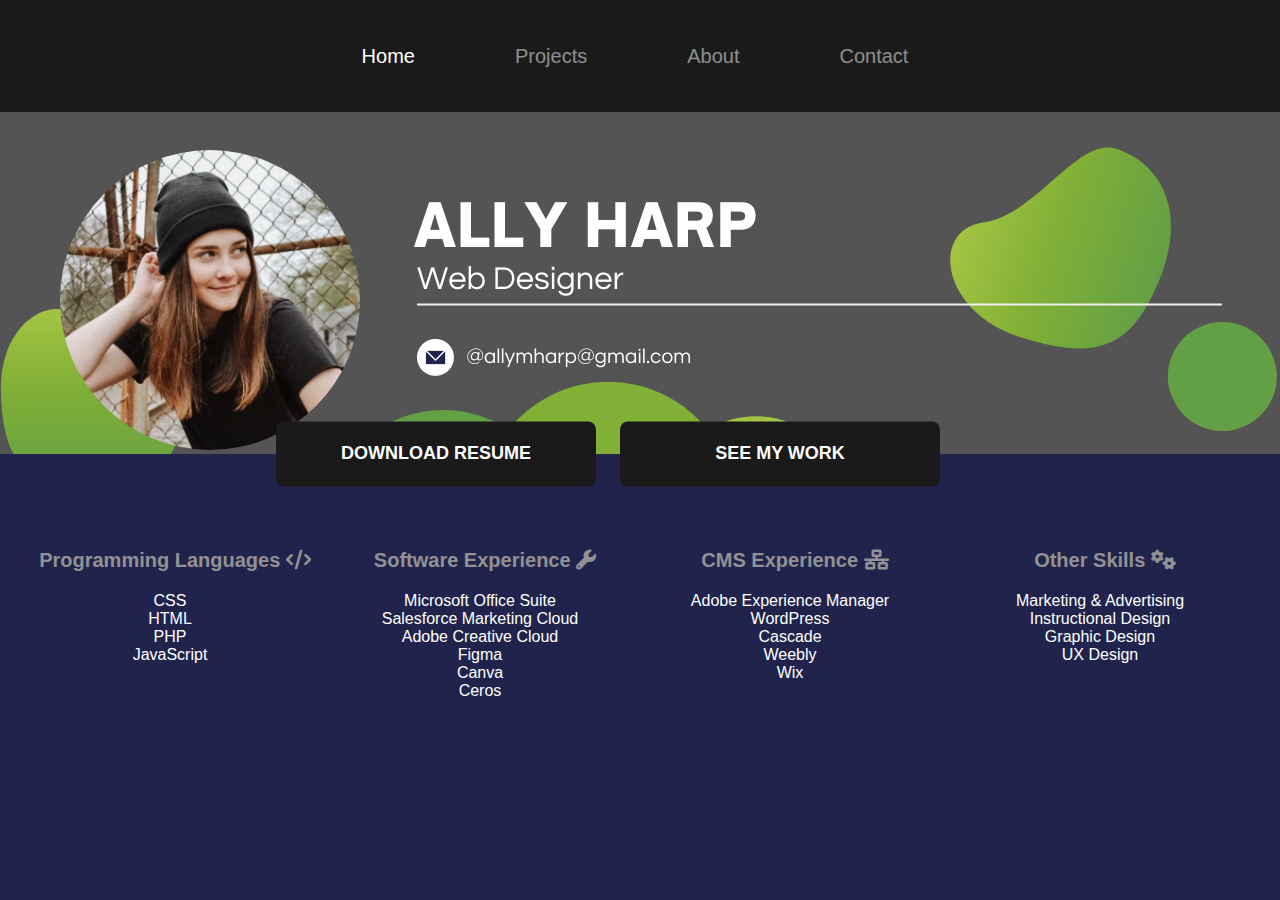
==== index.html @ 68c66d08 "first update" ====
<!DOCTYPE html>
<html lang="en">
<head>
    <meta charset="UTF-8">
    <link rel="stylesheet" href="style.css">
    <link rel="stylesheet" href="https://cdnjs.cloudflare.com/ajax/libs/font-awesome/6.0.0/css/all.min.css">
    <title>Ally Harp Portfolio</title>
</head>
<body>
    <header><nav class="navbar">
        <ul class="link-group">
            <li class="link act"><a href="index.html">home</a></li>
            <li class="link"><a href="projects.html">projects</a></li>
            <li class="link"><a href="about.html">about</a></li>
            <li class="link"><a href="#">contact</a></li>
        </ul>
    </nav></header>


 
    <section id="hero">
        <img src="images/IMG_5081.jpg" width="300px" height="300px" class="ally">
    </section>

    <div class="buttons">
        <a href="/images/Allison-Harp-Resume.pdf" download class="button1" style="display:inline-block; text-decoration:none; color:white; margin-right:20px;"><h1>DOWNLOAD RESUME</h1></a>
        <a href="projects.html" class="button2" style="display:inline-block; text-decoration:none; color:white;"><h1>SEE MY WORK</h1></a>
        
        </div>

        <div class="row">
            <div class="column">
                <h3 class="title">Programming Languages <i class="fa-solid fa-code" style="color:#929292;"></i></h3>
            <ul>
                <li>CSS</li>
                <li>HTML</li>
                <li>PHP</li>
                <li>JavaScript</li>
            </ul>
                        </div>
            <div class="column"><h3 class="title">Software Experience <i class="fa-solid fa-wrench" style="color:#929292;"></i></h3>
            <ul>
                <li>Microsoft Office Suite</li>
                <li>Salesforce Marketing Cloud</li>
                <li>Adobe Creative Cloud</li>
                <li>Figma</li>
                <li>Canva</li>
                <li>Ceros</li>
            </ul>
        </div>
            <div class="column">
                <h3 class="title">CMS Experience <i class="fa-solid fa-network-wired" style="color:#929292;"></i></h3>
            <ul>
                <li>Adobe Experience Manager</li>
                <li>WordPress</li>
                <li>Cascade</li>
                <li>Weebly</li>
                <li>Wix</li>   
            </ul>
        </div>
            <div class="column"><h3 class="title">Other Skills <i class="fa-solid fa-gears" style="color:#929292;"></i></h3>
                <ul>
                    <li>Marketing & Advertising</li>
                    <li>Instructional Design</li>
                    <li>Graphic Design</li>
                    <li>UX Design</li>
                </ul>
            </div>
          </div>

</body>
</html>
---- style.css ----
body, html {
    width: 100%;
    height: 100%;
    margin: 0px;
    padding: 0px;
    overflow-x: hidden;
    background-color: #20244D;
}

#hero {
    background: url(images/last.png);
    object-fit: cover; max-width: 100%; max-height: 400px;;
    background-repeat: no-repeat;
    margin-top:100px;
    padding-bottom:0px;
    margin-bottom:0;
}
.column {
    float: left;
    width: 25%;
    height:230px;
    margin-top: 20px;
  }

  .row {
   text-align:center;
   padding:20px;
   margin-top:-30px;
  }

h3.title {
    color:#929292;
    font-family:'Gill Sans', 'Gill Sans MT', Calibri, 'Trebuchet MS', sans-serif;
    font-size:20px;
    text-align: center;
}

ul {
    color:white;
    list-style:none;
    font-size:16px;
    font-family: 'Gill Sans', 'Gill Sans MT', Calibri, 'Trebuchet MS', sans-serif;
    margin-right:50px;
}

li {text-align: center;}
  

img.ally {
    border-radius: 50%;
    margin-top:50px;
    margin-left:60px;
}


.navbar{
    width: 100%;
    position: fixed;
    top: 0;
    left: 0;
    display: flex;
    justify-content: center;
    align-items: center;
    z-index: 9;
    background: #1a1a1a;
}

.link-group{
    list-style: none;
    display: flex;
}

.link a{
    color: #fff;
    opacity: 0.5;
    text-decoration: none;
    text-transform: capitalize;
    padding: 10px 30px;
    margin: 0 20px;
    line-height: 80px;
    transition: .5s;
    font-size: 20px;
}

.link a:hover, .link.act a{
    opacity: 1;
}

.button1 {
    background-color:#1A1A1A;
    font-family: 'Gill Sans', 'Gill Sans MT', Calibri, 'Trebuchet MS', sans-serif;
    padding:10px;
    width:300px;
    font-size:9px;
    transform: translate(-10%, -50%);
    -ms-transform: translate(-50%, -50%);
    border-radius: 8px;
}


.button2 {
    background-color:#1A1A1A;
    font-family: 'Gill Sans', 'Gill Sans MT', Calibri, 'Trebuchet MS', sans-serif;
    padding:10px;
    font-size:9px;
    width:300px;
    transform: translate(-10%, -50%);
    -ms-transform: translate(-50%, -50%);
    border-radius: 8px;}

.buttons {
    text-align:center;
    position: relative;
 
}


    .img {
      position: absolute;
      top: 0;
      left: 0;
      width: 100%;
      height: 100%;
      background-size: 900px 100%;
    }
  

    /* Slideshow container */
    .slideshow-container {
      max-width: 1000px;
      position: relative;
      margin: auto;
      margin-top:130px;
    }
    
    /* Hide the images by default */
    .mySlides {
      display: none;
    }
    
    /* Next & previous buttons */
    .prev, .next {
      cursor: pointer;
      position: absolute;
      top: 50%;
      width: auto;
      margin-top: -22px;
      padding: 16px;
      color: white;
      font-weight: bold;
      font-size: 18px;
      transition: 0.6s ease;
      border-radius: 0 3px 3px 0;
      user-select: none;
    }
    
    /* Position the "next button" to the right */
    .next {
      right: 0;
      border-radius: 3px 0 0 3px;
    }
    
    /* On hover, add a black background color with a little bit see-through */
    .prev:hover, .next:hover {
      background-color: rgba(0,0,0,0.8);
    }
    
    /* Number text (1/3 etc) */
    .numbertext {
      color: #f2f2f2;
      font-size: 12px;
      padding: 8px 12px;
      position: absolute;
      top: 0;
    }
    
    /* The dots/bullets/indicators */
    .dot {
      cursor: pointer;
      height: 15px;
      width: 15px;
      margin: 0 2px;
      background-color: #bbb;
      border-radius: 50%;
      display: inline-block;
      transition: background-color 0.6s ease;
    }
    
    .active, .dot:hover {
      background-color: #717171;
    }
    
    /* Fading animation */
    .fade {
      animation-name: fade;
      animation-duration: 1.5s;
    }
    
    @keyframes fade {
      from {opacity: .4}
      to {opacity: 1}
    }
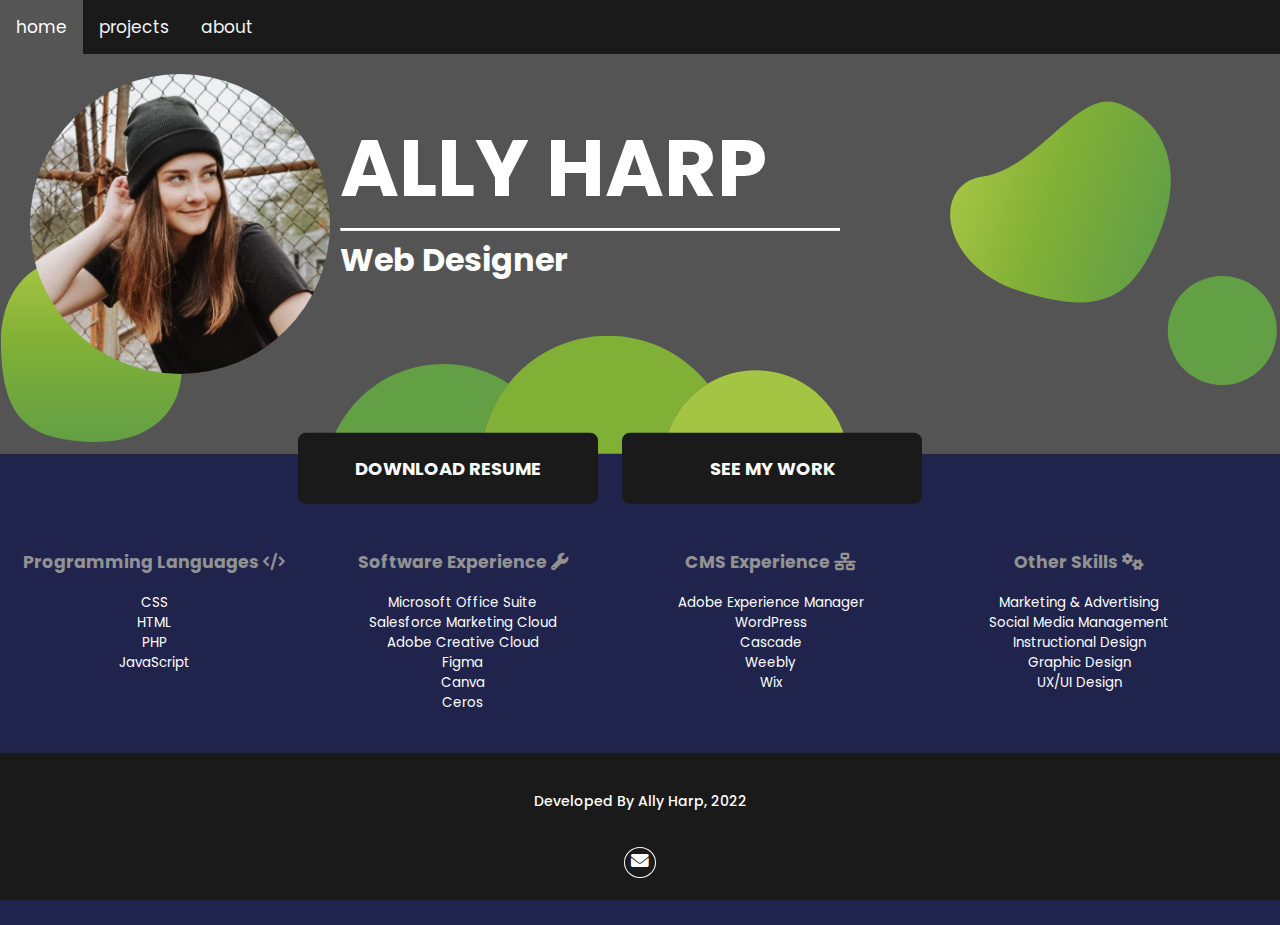
==== commit b7b7cc29: "changed pdf" ====
--- a/index.html
+++ b/index.html
@@ -2,34 +2,52 @@
 <html lang="en">
 <head>
     <meta charset="UTF-8">
+    <meta name="viewport" content="width=device-width, initial-scale=1.0">
     <link rel="stylesheet" href="style.css">
+    <link href='https://fonts.googleapis.com/css?family=Poppins' rel='stylesheet'>
     <link rel="stylesheet" href="https://cdnjs.cloudflare.com/ajax/libs/font-awesome/6.0.0/css/all.min.css">
     <title>Ally Harp Portfolio</title>
 </head>
 <body>
-    <header><nav class="navbar">
-        <ul class="link-group">
-            <li class="link act"><a href="index.html">home</a></li>
-            <li class="link"><a href="projects.html">projects</a></li>
-            <li class="link"><a href="about.html">about</a></li>
-            <li class="link"><a href="#">contact</a></li>
-        </ul>
-    </nav></header>
+        <div class="topnav" id="myTopnav">
+        
+              <a href="index.html" class="act">home</a>
+                <a href="projects.html">projects</a>
+              <a href="about.html">about</a>
+              <a href="javascript:void(0);" class="icon" onclick="myFunction()"><i class="fa fa-bars"></i></a>
+              </div>
 
-
+    <script>
+        function myFunction() {
+            var x =
+            document.getElementById("myTopnav");
+            if (x.className === "topnav") {
+                x.className += " responsive";
+            } else {
+                x.className = "topnav";
+            }
+        }
+    </script>
  
     <section id="hero">
-        <img src="images/IMG_5081.jpg" width="300px" height="300px" class="ally">
+        <div class="herotitle">
+      <img src="images/IMG_5081.jpg" width="300px" height="300px" class="ally">
+        <div class="flexcolumn">
+        <b><h1 class="name">ALLY HARP</h1></b>
+        <hr>
+        <h2 class="occupation">Web Designer</h2>
+    </div>
+    </div>
     </section>
 
     <div class="buttons">
-        <a href="/images/Allison-Harp-Resume.pdf" download class="button1" style="display:inline-block; text-decoration:none; color:white; margin-right:20px;"><h1>DOWNLOAD RESUME</h1></a>
+        <a href="/images/Ally-Harp-Resume.pdf" download class="button1" style="display:inline-block; text-decoration:none; color:white; margin-right:20px;"><h1>DOWNLOAD RESUME</h1></a>
         <a href="projects.html" class="button2" style="display:inline-block; text-decoration:none; color:white;"><h1>SEE MY WORK</h1></a>
         
         </div>
 
-        <div class="row">
-            <div class="column">
+        <div class="section group">
+            <div class="col span_1_of_4">
                 <h3 class="title">Programming Languages <i class="fa-solid fa-code" style="color:#929292;"></i></h3>
             <ul>
                 <li>CSS</li>
@@ -38,7 +56,7 @@
                 <li>JavaScript</li>
             </ul>
                         </div>
-            <div class="column"><h3 class="title">Software Experience <i class="fa-solid fa-wrench" style="color:#929292;"></i></h3>
+            <div class="col span_1_of_4"><h3 class="title">Software Experience <i class="fa-solid fa-wrench" style="color:#929292;"></i></h3>
             <ul>
                 <li>Microsoft Office Suite</li>
                 <li>Salesforce Marketing Cloud</li>
@@ -48,7 +66,7 @@
                 <li>Ceros</li>
             </ul>
         </div>
-            <div class="column">
+            <div class="col span_1_of_4">
                 <h3 class="title">CMS Experience <i class="fa-solid fa-network-wired" style="color:#929292;"></i></h3>
             <ul>
                 <li>Adobe Experience Manager</li>
@@ -58,15 +76,26 @@
                 <li>Wix</li>   
             </ul>
         </div>
-            <div class="column"><h3 class="title">Other Skills <i class="fa-solid fa-gears" style="color:#929292;"></i></h3>
+            <div class="col span_1_of_4"><h3 class="title">Other Skills <i class="fa-solid fa-gears" style="color:#929292;"></i></h3>
                 <ul>
                     <li>Marketing & Advertising</li>
+                    <li>Social Media Management</li>
                     <li>Instructional Design</li>
                     <li>Graphic Design</li>
-                    <li>UX Design</li>
+                    <li>UX/UI Design</li>
+                    
                 </ul>
             </div>
           </div>
 
 </body>
+
+<footer>
+    <div class="footer-content">
+        <h3>Developed by Ally Harp, 2022</h3>
+        <ul class="socials">
+            <li><a href="mailto:allymharp@gmail.com"><i class="fa-solid fa-envelope"></i></a></li>
+         </ul>
+    </div>
+    </footer>
 </html>--- a/style.css
+++ b/style.css
@@ -1,112 +1,194 @@
-body, html {
+html,body {
     width: 100%;
     height: 100%;
     margin: 0px;
     padding: 0px;
     overflow-x: hidden;
-    background-color: #20244D;
+    background-color: #20244d;
+    font-family: 'Poppins';}
+
+.bodypattern {
+  width: 100%;
+  height: 100%;
+  margin: 0px;
+  padding: 0px;
+  overflow-x: hidden;
+  background-color: #545454;
+  opacity: 0.8;
+  background-image: repeating-radial-gradient(circle at 0 0, transparent 0, #545454 27px), repeating-linear-gradient(#20244d55, #20244d);
 }
 
 #hero {
-    background: url(images/last.png);
-    object-fit: cover; max-width: 100%; max-height: 400px;;
-    background-repeat: no-repeat;
-    margin-top:100px;
+    background: url(images/last-new.png);
+    object-fit: cover; max-width: 100%; max-height: 400px;
     padding-bottom:0px;
     margin-bottom:0;
 }
-.column {
-    float: left;
-    width: 25%;
-    height:230px;
-    margin-top: 20px;
-  }
-
-  .row {
-   text-align:center;
-   padding:20px;
-   margin-top:-30px;
-  }
-
-h3.title {
+
+.herotitle {
+ 
+  flex-direction: row;
+  display:flex;
+  background-repeat: no-repeat;
+  background-size: cover;
+  background-attachment: fixed;
+}
+
+.flexcolumn {
+display:flex;
+  flex-direction: column;
+  margin:0;
+}
+
+.name {
+  color:white;
+  font-size: 5rem;
+  padding-bottom:0;
+  margin-bottom:0;
+}
+
+.occupation {
+  color:white;
+  font-size:2rem;
+  margin-right: 300px;
+  margin-bottom:600px;
+  margin-top:5px;
+}
+
+.title {
     color:#929292;
-    font-family:'Gill Sans', 'Gill Sans MT', Calibri, 'Trebuchet MS', sans-serif;
-    font-size:20px;
+    font-size:13pt;
     text-align: center;
 }
 
 ul {
     color:white;
     list-style:none;
-    font-size:16px;
-    font-family: 'Gill Sans', 'Gill Sans MT', Calibri, 'Trebuchet MS', sans-serif;
-    margin-right:50px;
-}
-
-li {text-align: center;}
-  
+    font-size:10pt;
+    text-align: center;
+    margin-right:40px;
+   
+}
+
 
 img.ally {
     border-radius: 50%;
-    margin-top:50px;
-    margin-left:60px;
-}
-
-
-.navbar{
+margin-top: 20px;
+ margin-left:30px;
+ margin-right:10px;
+}
+
+  
+@media only screen and (max-width: 800px) {
+  img.ally {
+    width:170px;
+    height:170px;
+  }
+  .name 
+  {
+    font-size: 1.7rem;
+  }
+  .occupation{
+    font-size:.8rem;
+  }
+  
+}
+
+.topnav {
+  background-color:#1A1A1A;
+  overflow: hidden;
+}
+
+.topnav a {
+  float:left;
+  display:block;
+  color:#f2f2f2;
+  text-align:center;
+  padding: 14px 16px;
+  text-decoration: none;
+  font-size: 17px;
+}
+
+.act {
+  background-color: #20244d;
+  color:white;
+}
+
+.topnav .icon {
+  display: none;
+}
+
+
+.topnav a:hover {
+  background-color: #555;
+  color: white;
+}
+
+@media screen and (max-width: 600px){
+  .topnav a:not(:first-child),
+  .dropdown .dropbtn {
+    display:none;
+  }
+  .topnav a.icon {
+    float:right;
+    display: block;
+  }
+}
+
+@media screen and (max-width: 600px){
+  .topnav.responsive {
+    position: relative;
+  }
+  .topnav.responsive a.icon{
+    position: absolute;
+    right:0;
+    top:0;
+  }
+  .topnav.responsive a{
+    float:none;
+    display:block;
+    text-align: left;
+  }
+  .topnav.responsive .dropdown{
+    float:none;
+  }
+  .topnav.responsive .dropdown-content{
+    position: relative;
+  }
+  .topnav.responsive .dropdown .dropbtn {
+    display:block;
     width: 100%;
-    position: fixed;
-    top: 0;
-    left: 0;
-    display: flex;
-    justify-content: center;
-    align-items: center;
-    z-index: 9;
-    background: #1a1a1a;
-}
-
-.link-group{
-    list-style: none;
-    display: flex;
-}
-
-.link a{
-    color: #fff;
-    opacity: 0.5;
-    text-decoration: none;
-    text-transform: capitalize;
-    padding: 10px 30px;
-    margin: 0 20px;
-    line-height: 80px;
-    transition: .5s;
-    font-size: 20px;
-}
-
-.link a:hover, .link.act a{
-    opacity: 1;
+    text-align: left;
+  }
 }
 
 .button1 {
     background-color:#1A1A1A;
-    font-family: 'Gill Sans', 'Gill Sans MT', Calibri, 'Trebuchet MS', sans-serif;
     padding:10px;
     width:300px;
     font-size:9px;
-    transform: translate(-10%, -50%);
+    transform: translate(-10%, -30%);
     -ms-transform: translate(-50%, -50%);
     border-radius: 8px;
 }
 
-
 .button2 {
     background-color:#1A1A1A;
-    font-family: 'Gill Sans', 'Gill Sans MT', Calibri, 'Trebuchet MS', sans-serif;
     padding:10px;
     font-size:9px;
     width:300px;
-    transform: translate(-10%, -50%);
-    -ms-transform: translate(-50%, -50%);
+    transform: translate(-10%, -30%);
+    -ms-transform: translate(-50%, 50%);
     border-radius: 8px;}
+
+    
+.button1:hover {
+  background-color: #A4C443;
+}
+
+.button2:hover {
+  background-color: #639F45;
+}
 
 .buttons {
     text-align:center;
@@ -114,90 +196,442 @@
  
 }
 
-
-    .img {
-      position: absolute;
-      top: 0;
-      left: 0;
-      width: 100%;
-      height: 100%;
-      background-size: 900px 100%;
-    }
+ 
+@media only screen and (max-width: 800px) {
+#hero {
+  height:200px;
+}
+}
+
+@media only screen and (max-width:800px) {
+  .button1   {
+    transform: translate(0%, -30%);
+  -ms-transform: translate(-50%, 50%);
+  width:150px;
+  font-size: 5px;
+}
+.button2   {
+ 
+width:150px;
+font-size: 5px;
+}
+}
+
+    .section  {
+      clear: both;
+      padding: 0px;
+      justify-content: center;
+      margin-bottom:20px;
+    }
+    
+    /*  COLUMN SETUP  */
+    .col {
+      display: block;
+      float:left;
+      margin: 7px;
+      justify-content: center;
+    }
+    
+    
+    /*  GROUPING  */
+    .group:before,
+    .group:after {
+      content:"";
+      display:table;
+    }
+    .group:after {
+      clear:both;
+    }
+    .group {
+        zoom:1; /* For IE 6/7 */
+    }
+    
+    /*  GRID OF four  */
+.span_4_of_4 {
+  width: 23%
+}
+    .span_3_of_4 {
+      width: 23%;
+    }
+    .span_2_of_4 {
+      width: 23%;
+    }
+    .span_1_of_4 {
+      width: 23%;
+    }
+    
+    /*  GO FULL WIDTH AT LESS THAN 900 PIXELS */
+    
+    @media only screen and (max-width: 800px) {
+      .col { margin: 1% 0 1% 0%;}
+      .span_4_of_4, .span_3_of_4, .span_2_of_4, .span_1_of_4 { width: 100%; }
+      .section {margin:0;}
+    }
+
+
+    
+  footer{
+  float:left;
+    bottom: 0;
+    left: 0;
+    right: 0;
+    background: #1A1A1A;
+    height: auto;
+    width: 100vw;
+    padding-top: 10px;
+    color: #fff;
+}
+
+.footer-content{
+  display: flex;
+  align-items: center;
+  justify-content: center;
+  flex-direction: column;
+  text-align: center;
+}
+
+
+.footer-content h3{
+  font-size: 14px;
+  font-weight: 500;
+  text-transform: capitalize;
+  line-height: 3rem;
+}
+
+.socials{
+  list-style: none;
+  display: flex;
+  align-items: center;
+  justify-content: center;
+  text-align: center;
+  margin-bottom: 4%;
+}
+
+.socials li{
+  margin: 0 10px;
+}
+
+.socials a{
+  text-decoration: none;
+  color: #fff;
+  border: 1.1px solid white;
+  padding: 5px;
+  border-radius: 50%;
+}
+
+.socials a i{
+  font-size: 1.1rem;
+  width: 20px;
+  transition: color .4s ease;
+}
+
+.socials a:hover i{
+  color: #81B036;
+}
+
+hr {
+ width:500px;
+border-top: 2px solid white;
+margin-top:0;
+padding-top:0;
+margin-right:300px;
+margin-bottom:0;
+}
+
+@media only screen and (max-width: 800px) {
+  hr { border-top:1px solid white;
+  width: 200px;}
+}
+
+.row {
+  display: flex;
+  flex-wrap: wrap;
+  padding: 0;
+}
+
+.column {
+  flex: 100%;
+  max-width: 100%;
+}
+
+.column img {
+  vertical-align: middle;
+}
+
+.container {
+  position: relative;
+  width: 100%;
+}
+
+.image {
+  display: block;
+  width: 300px;
+  height: 300px;
+  margin:50px;
+}
+
+.overlay {
+  position: absolute;
+  top: 0;
+  bottom: 0;
+  left: 0;
+  right: 0;
+  height: 300px;
+  width: 300px;
+  margin-left:50px;
+  opacity: 0;
+  transition: 0.5s ease;
+  background-color: black;
+}
+
+.container:hover .overlay {
+  opacity: 0.5;
+}
+
+
+/* Tablet Styles */
+@media only screen and (min-width: 480px) {
+  .column {
+    flex: 50%;
+    max-width: 50%;
+  }
+}
+
+
+/* Desktop Styles */
+@media only screen and (min-width: 1024px) {
+  .column {
+    flex: 33.3%;
+    max-width: 33.3%;
+  }
+}
+
+
+.wholecolumn {
+  margin-left:15%;
+  margin-top:3%;
+}
+
+.column-3 {
+  float: left;
+  width: 38%;
+  padding: 30px;
+    height: 475px;
+  margin-bottom: 30px;
+  background-color: #20244D;
+  line-height:2;
+}
+
+.large-profile {
+  background: url(images/IMG_6282.JPG);
+  background-size: cover;
+  background-position: center;
+}
+
+@media only screen and (max-width: 900px) {
+  .wholecolumn {
+
+   width:100%;
+  }
+  .column-3 h1 {
+    font-size:10pt;
+  }
+  .column-3 p {
+    font-size:7pt;
+  }
+.jenn h1 {
+  font-size:7pt;
+}
+div.overall {
+  width:110px;
+}
+
+
+}
+
+* {
+  box-sizing: border-box;
+}
+
+.overall {
+  width:250px;
+}
+
+.jenn {
+  display:inline-block; 
+  text-decoration:none; 
+  text-align: center;
+  padding:6px;
+  color:white;
+  font-size:9px;
+  background-color:#81B036;
+  border-radius:18px;
+
+}
+
+.jenn:hover {
+  background-color: gray;
+}
+
+
+/* Slideshow container */
+.slideshow-container {
+  max-width: 700px;
+  position: relative;
+  margin: auto;
+}
+
+/* Hide the images by default */
+.mySlides {
+  display: none;
+}
+
+/* Next & previous buttons */
+.prev, .next {
+  cursor: pointer;
+  position: absolute;
+  top: 50%;
+  width: auto;
+  margin-top: -22px;
+  padding: 16px;
+  color: #717171;
+  font-weight: bold;
+  font-size: 18px;
+  transition: 0.6s ease;
+  border-radius: 0 3px 3px 0;
+  user-select: none;
+}
+
+/* Position the "next button" to the right */
+.next {
+  right: 0;
+  border-radius: 3px 0 0 3px;
+}
+
+/* On hover, add a black background color with a little bit see-through */
+.prev:hover, .next:hover {
+  background-color: rgba(0,0,0,0.8);
+}
+
+/* Caption text */
+.text {
+  color: black;
+  font-size: 15px;
+  padding: 8px 12px;
+  position: absolute;
+  bottom: 8px;
+  width: 100%;
+  text-align: center;
+}
+
+/* Number text (1/3 etc) */
+.numbertext {
+color: #717171;
+  font-size: 12px;
+  padding: 8px 12px;
+  position: absolute;
+  top: 0;
+}
+
+/* The dots/bullets/indicators */
+.dot {
+  cursor: pointer;
+  height: 15px;
+  width: 15px;
+  margin: 0 2px;
+  margin-bottom:30px;
+  background-color: #717171;
+  border-radius: 50%;
+  display: inline-block;
+  transition: background-color 0.6s ease;
+}
+
+.active, .dot:hover {
+  background-color: #bbb;
+}
+
+/* Fading animation */
+.fade {
+  animation-name: fade;
+  animation-duration: 1.5s;
+}
+
+@keyframes fade {
+  from {opacity: .4}
+  to {opacity: 1}
+}
+
+p.project {
+  font-size:10pt; 
+  padding:30px; 
+  color:white; 
+  text-align: center;
+  margin-left:100px; 
+  margin-right:100px;
+   margin-top:11px;
+  margin-bottom:11px;
+ 
+}
+
+@media only screen and (max-width: 600px) {
+  p.project {
+    margin-left:15px;
+    margin-right:15px;
+    padding:0px;
+    font-size:8pt;
+    margin-bottom:20px;
+    margin-top:20px;
+  }
+}
+
+
+.calix {
+  display:flex;
+  background-color: #545454;
+  text-align: center;
+  margin-left:190px;
+ 
+}
+
+.column-1 {
+flex-shrink: 0; /* shrinks to 0 to apply 50% width*/
+flex-basis: 50%; /* sets initial width to 50% */
+
+}
+
+.column-1 p {
+  background-color:#20244d;
+  padding:33px;
+  color:white;
+  font-size:10pt;
+  border-radius: 15px;
   
-
-    /* Slideshow container */
-    .slideshow-container {
-      max-width: 1000px;
-      position: relative;
-      margin: auto;
-      margin-top:130px;
-    }
-    
-    /* Hide the images by default */
-    .mySlides {
-      display: none;
-    }
-    
-    /* Next & previous buttons */
-    .prev, .next {
-      cursor: pointer;
-      position: absolute;
-      top: 50%;
-      width: auto;
-      margin-top: -22px;
-      padding: 16px;
-      color: white;
-      font-weight: bold;
-      font-size: 18px;
-      transition: 0.6s ease;
-      border-radius: 0 3px 3px 0;
-      user-select: none;
-    }
-    
-    /* Position the "next button" to the right */
-    .next {
-      right: 0;
-      border-radius: 3px 0 0 3px;
-    }
-    
-    /* On hover, add a black background color with a little bit see-through */
-    .prev:hover, .next:hover {
-      background-color: rgba(0,0,0,0.8);
-    }
-    
-    /* Number text (1/3 etc) */
-    .numbertext {
-      color: #f2f2f2;
-      font-size: 12px;
-      padding: 8px 12px;
-      position: absolute;
-      top: 0;
-    }
-    
-    /* The dots/bullets/indicators */
-    .dot {
-      cursor: pointer;
-      height: 15px;
-      width: 15px;
-      margin: 0 2px;
-      background-color: #bbb;
-      border-radius: 50%;
-      display: inline-block;
-      transition: background-color 0.6s ease;
-    }
-    
-    .active, .dot:hover {
-      background-color: #717171;
-    }
-    
-    /* Fading animation */
-    .fade {
-      animation-name: fade;
-      animation-duration: 1.5s;
-    }
-    
-    @keyframes fade {
-      from {opacity: .4}
-      to {opacity: 1}
-    }
-
+}
+
+.column-2  {
+ text-align: center;
+  }
+
+.box {
+padding: 10px;
+margin: 1rem;
+background-color: #545454;
+}
+
+@media only screen and (max-width: 900px) {
+  .calix {
+      /* it place the items in vertical direction */
+    flex-direction: column;
+    margin-left:0;
+  }
+
+  .box {
+    margin: 0 0 1rem;
+  }
+}
+
+@media only screen and (max-width: 600px) {
+  .kran { 
+ font-size:5pt;
+}
+}